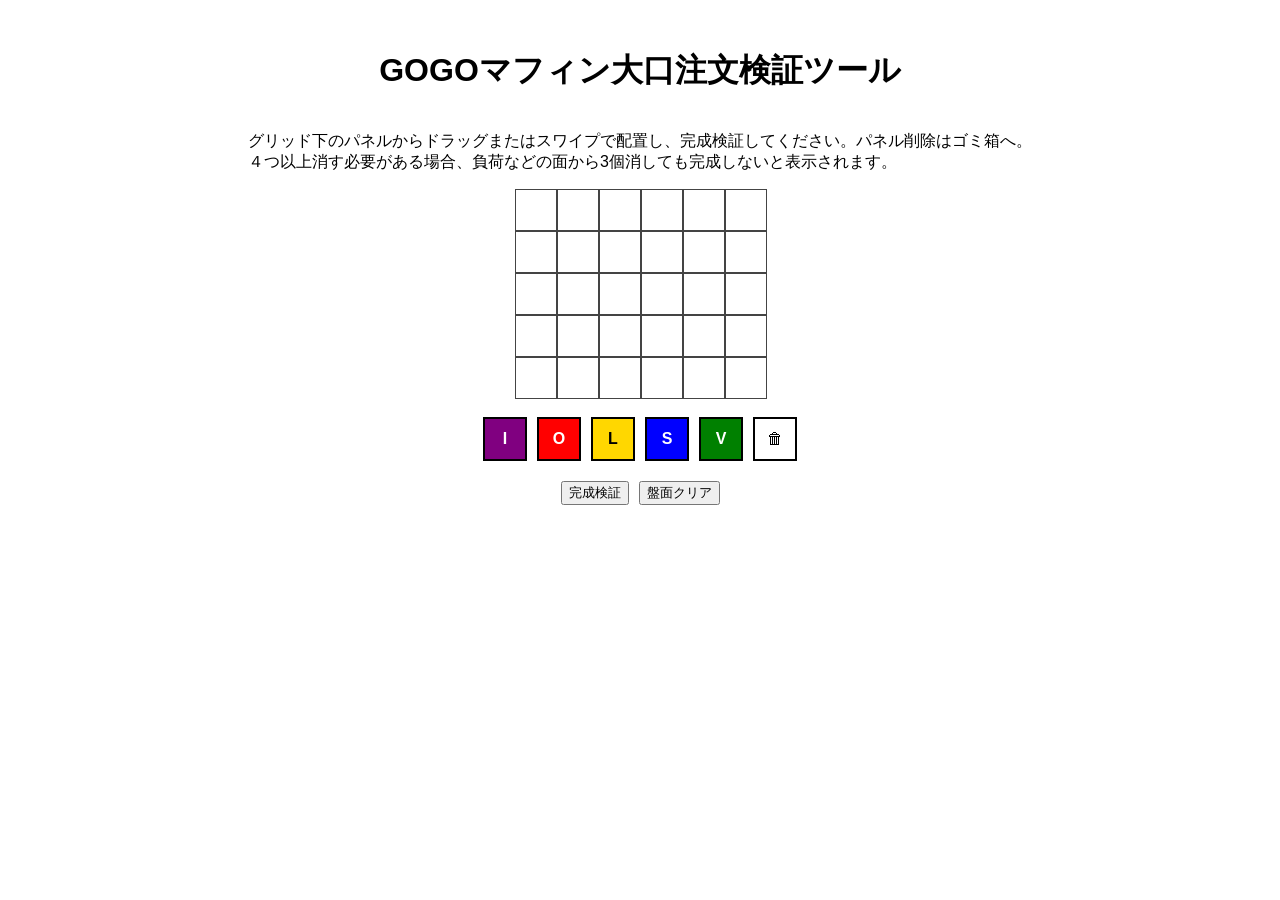
==== index.html @ 42494096 "Update index.html" ====
<!DOCTYPE html>
<html lang="ja">
<head>
<meta charset="UTF-8" />
<meta name="viewport" content="width=device-width, initial-scale=1" />
<title>GOGOマフィン大口注文検証ツール</title>
<link rel="stylesheet" href="styles.css" />
</head>
<body>
  <h1>GOGOマフィン大口注文検証ツール</h1>
  <p>グリッド下のパネルからドラッグまたはスワイプで配置し、完成検証してください。パネル削除はゴミ箱へ。<br>
  ４つ以上消す必要がある場合、負荷などの面から3個消しても完成しないと表示されます。</p>

  <div id="grid" class="grid"></div>

  <div class="palette">
    <div class="panel I" draggable="true" data-type="I">I</div>
    <div class="panel O" draggable="true" data-type="O">O</div>
    <div class="panel L" draggable="true" data-type="L">L</div>
    <div class="panel S" draggable="true" data-type="S">S</div>
    <div class="panel V" draggable="true" data-type="V">V</div>
    <div id="trash" class="trash">🗑</div>
  </div>

  <div class="buttons">
    <button onclick="validateGrid()">完成検証</button>
    <button onclick="clearGrid()">盤面クリア</button>
  </div>

  <div id="result"></div>

  <script src="script.js"></script>
</body>
</html>
---- styles.css ----
body {
  font-family: sans-serif;
  display: flex;
  flex-direction: column;
  align-items: center;
  padding: 20px;
}

.grid {
  display: grid;
  grid-template-columns: repeat(6, 40px);
  grid-template-rows: repeat(5, 40px);
  gap: 2px;
  margin-bottom: 20px;
}

.cell {
  width: 40px;
  height: 40px;
  border: 1px solid #444;
  background-color: white;
  position: relative;
  text-align: center;
  font-weight: bold;
  line-height: 40px;
  user-select: none;
  cursor: default;
}

/* パネルの色 */
.panel.I, .cell.I { background-color: purple; color: white; }
.panel.O, .cell.O { background-color: red; color: white; }
.panel.L, .cell.L { background-color: gold; color: black; }
.panel.S, .cell.S { background-color: blue; color: white; }
.panel.V, .cell.V { background-color: green; color: white; }

/* 明るく薄い色にする highlightクラス */
.cell.highlight.I { background-color: #cbaaff; color: black; }  /* 薄い紫 */
.cell.highlight.O { background-color: #ff9999; color: black; }  /* 薄い赤 */
.cell.highlight.L { background-color: #fff7aa; color: black; }  /* 薄いゴールド */
.cell.highlight.S { background-color: #99bbff; color: black; }  /* 薄い青 */
.cell.highlight.V { background-color: #aaffaa; color: black; }  /* 薄い緑 */

.palette {
  display: flex;
  gap: 10px;
  margin-bottom: 20px;
}

.panel {
  width: 40px;
  height: 40px;
  border: 2px solid black;
  display: flex;
  align-items: center;
  justify-content: center;
  font-weight: bold;
  cursor: grab;
  user-select: none;
}

.trash {
  width: 40px;
  height: 40px;
  border: 2px solid black;
  display: flex;
  align-items: center;
  justify-content: center;
  cursor: pointer;
  user-select: none;
}

.trash.over {
  background-color: #fdd;
}

.buttons {
  display: flex;
  gap: 10px;
  margin-bottom: 10px;
}

#result {
  white-space: pre-wrap;
  margin-top: 10px;
  max-width: 300px;
  font-weight: bold;
}

/* 完成図表示用 */
.result-grid {
  display: grid;
  grid-template-columns: repeat(6, 40px);
  grid-template-rows: repeat(5, 40px);
  gap: 2px;
  margin-top: 10px;
}

.result-cell {
  width: 40px;
  height: 40px;
  text-align: center;
  line-height: 40px;
  font-size: 16px;
  font-weight: bold;
  border: 1px solid #444;
}

.cell {
  -webkit-user-select: none;
  -moz-user-select: none;
  user-select: none;
  -webkit-touch-callout: none;
}
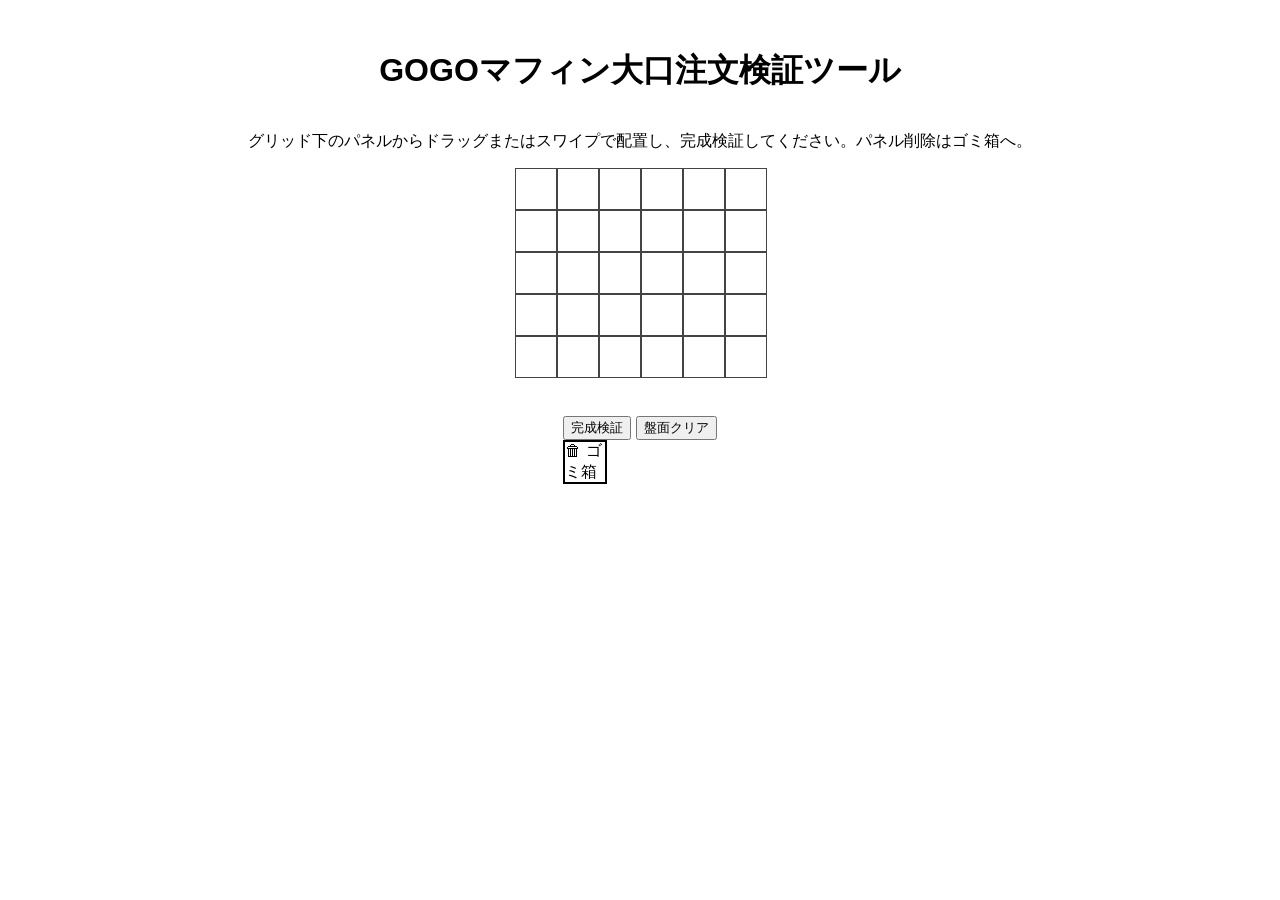
==== commit 97855a6a: "Update index.html" ====
--- a/index.html
+++ b/index.html
@@ -8,23 +8,16 @@
 </head>
 <body>
   <h1>GOGOマフィン大口注文検証ツール</h1>
-  <p>グリッド下のパネルからドラッグまたはスワイプで配置し、完成検証してください。パネル削除はゴミ箱へ。<br>
-  ４つ以上消す必要がある場合、負荷などの面から3個消しても完成しないと表示されます。</p>
+  <p>グリッド下のパネルからドラッグまたはスワイプで配置し、完成検証してください。パネル削除はゴミ箱へ。</p>
 
   <div id="grid" class="grid"></div>
 
-  <div class="palette">
-    <div class="panel I" draggable="true" data-type="I">I</div>
-    <div class="panel O" draggable="true" data-type="O">O</div>
-    <div class="panel L" draggable="true" data-type="L">L</div>
-    <div class="panel S" draggable="true" data-type="S">S</div>
-    <div class="panel V" draggable="true" data-type="V">V</div>
-    <div id="trash" class="trash">🗑</div>
-  </div>
+  <div id="palette" class="palette"></div>
 
-  <div class="buttons">
+  <div class="controls">
     <button onclick="validateGrid()">完成検証</button>
     <button onclick="clearGrid()">盤面クリア</button>
+    <div id="trash" class="trash">🗑 ゴミ箱</div>
   </div>
 
   <div id="result"></div>
--- a/styles.css
+++ b/styles.css
@@ -112,3 +112,9 @@
   user-select: none;
   -webkit-touch-callout: none;
 }
+
+.bright-I { background-color: #d7b3ff; } /* 明るい紫 */
+.bright-O { background-color: #ff9999; } /* 明るい赤 */
+.bright-L { background-color: #fff3b3; color: black; } /* 明るい黄色 */
+.bright-S { background-color: #99bbff; } /* 明るい青 */
+.bright-V { background-color: #99ff99; } /* 明るい緑 */
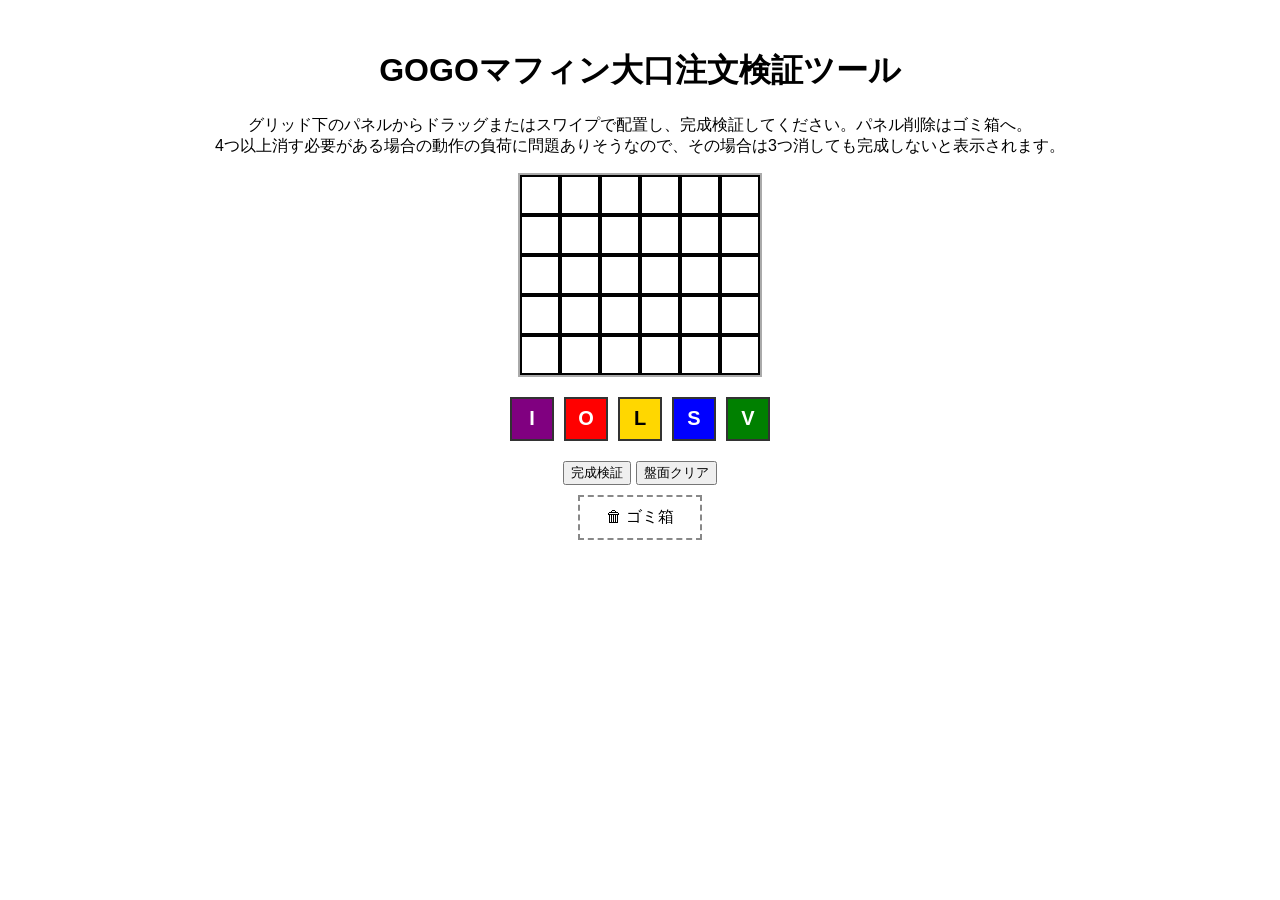
==== commit ea3b25f2: "Update index.html" ====
--- a/index.html
+++ b/index.html
@@ -8,7 +8,8 @@
 </head>
 <body>
   <h1>GOGOマフィン大口注文検証ツール</h1>
-  <p>グリッド下のパネルからドラッグまたはスワイプで配置し、完成検証してください。パネル削除はゴミ箱へ。</p>
+  <p>グリッド下のパネルからドラッグまたはスワイプで配置し、完成検証してください。パネル削除はゴミ箱へ。<br>
+  4つ以上消す必要がある場合の動作の負荷に問題ありそうなので、その場合は3つ消しても完成しないと表示されます。</p>
 
   <div id="grid" class="grid"></div>
 
--- a/styles.css
+++ b/styles.css
@@ -1,8 +1,6 @@
 body {
   font-family: sans-serif;
-  display: flex;
-  flex-direction: column;
-  align-items: center;
+  text-align: center;
   padding: 20px;
 }
 
@@ -10,111 +8,102 @@
   display: grid;
   grid-template-columns: repeat(6, 40px);
   grid-template-rows: repeat(5, 40px);
-  gap: 2px;
-  margin-bottom: 20px;
+  gap: 0;
+  margin: 0 auto 20px auto;
+  border: 2px solid #aaa;
+  width: fit-content; /* ← 幅が必要最小限になる */
 }
 
 .cell {
   width: 40px;
   height: 40px;
-  border: 1px solid #444;
-  background-color: white;
-  position: relative;
-  text-align: center;
+  border: 2px solid #000; /* 線の太さをパネルと同じに */
+  display: flex;
+  justify-content: center;
+  align-items: center;
+  background-color: #fff;
   font-weight: bold;
-  line-height: 40px;
-  user-select: none;
-  cursor: default;
+  font-size: 20px;
+  box-sizing: border-box;
 }
-
-/* パネルの色 */
-.panel.I, .cell.I { background-color: purple; color: white; }
-.panel.O, .cell.O { background-color: red; color: white; }
-.panel.L, .cell.L { background-color: gold; color: black; }
-.panel.S, .cell.S { background-color: blue; color: white; }
-.panel.V, .cell.V { background-color: green; color: white; }
-
-/* 明るく薄い色にする highlightクラス */
-.cell.highlight.I { background-color: #cbaaff; color: black; }  /* 薄い紫 */
-.cell.highlight.O { background-color: #ff9999; color: black; }  /* 薄い赤 */
-.cell.highlight.L { background-color: #fff7aa; color: black; }  /* 薄いゴールド */
-.cell.highlight.S { background-color: #99bbff; color: black; }  /* 薄い青 */
-.cell.highlight.V { background-color: #aaffaa; color: black; }  /* 薄い緑 */
 
 .palette {
   display: flex;
+  justify-content: center;
   gap: 10px;
   margin-bottom: 20px;
 }
 
 .panel {
-  width: 40px;
-  height: 40px;
-  border: 2px solid black;
-  display: flex;
-  align-items: center;
-  justify-content: center;
-  font-weight: bold;
+  width: 40px;         /* 正方形にするため追加 */
+  height: 40px;        /* 正方形にするため追加 */
+  border: 2px solid #333;
   cursor: grab;
   user-select: none;
+  font-weight: bold;
+  display: flex;       /* 中央寄せ */
+  justify-content: center;
+  align-items: center;
+  font-size: 20px;
 }
 
 .trash {
-  width: 40px;
-  height: 40px;
-  border: 2px solid black;
-  display: flex;
-  align-items: center;
-  justify-content: center;
-  cursor: pointer;
-  user-select: none;
+  margin-top: 10px;
+  padding: 10px;
+  border: 2px dashed #888;
+  width: 100px;
+  margin: 10px auto;
 }
 
 .trash.over {
-  background-color: #fdd;
+  background-color: #faa;
 }
 
-.buttons {
-  display: flex;
-  gap: 10px;
-  margin-bottom: 10px;
-}
-
-#result {
-  white-space: pre-wrap;
-  margin-top: 10px;
-  max-width: 300px;
-  font-weight: bold;
-}
-
-/* 完成図表示用 */
 .result-grid {
   display: grid;
   grid-template-columns: repeat(6, 40px);
   grid-template-rows: repeat(5, 40px);
-  gap: 2px;
-  margin-top: 10px;
+  gap: 0;
+  margin: 0 auto 20px auto;
+  border: 2px solid #aaa;
+  width: fit-content; /* ← 幅が必要最小限になる */
 }
 
 .result-cell {
   width: 40px;
   height: 40px;
-  text-align: center;
-  line-height: 40px;
-  font-size: 16px;
+  border: 2px solid #000;
+  display: flex;
+  justify-content: center;
+  align-items: center;
+  background-color: #fff;
   font-weight: bold;
-  border: 1px solid #444;
+  font-size: 20px;
+  box-sizing: border-box;
 }
 
-.cell {
-  -webkit-user-select: none;
-  -moz-user-select: none;
-  user-select: none;
-  -webkit-touch-callout: none;
+
+.highlight {
+  box-shadow: inset 0 0 10px 5px rgba(255,255,255,0.7);
 }
 
-.bright-I { background-color: #d7b3ff; } /* 明るい紫 */
-.bright-O { background-color: #ff9999; } /* 明るい赤 */
-.bright-L { background-color: #fff3b3; color: black; } /* 明るい黄色 */
-.bright-S { background-color: #99bbff; } /* 明るい青 */
-.bright-V { background-color: #99ff99; } /* 明るい緑 */
+.I { background-color: purple; color: white; }
+.O { background-color: red; color: white; }
+.L { background-color: gold; color: black; }
+.S { background-color: blue; color: white; }
+.V { background-color: green; color: white; }
+
+.light-I { background-color: plum; color: white; }
+.light-O { background-color: pink; color: white; }
+.light-L { background-color: khaki; color: black; }
+.light-S { background-color: lightblue; color: white; }
+.light-V { background-color: lightgreen; color: white; }
+
+
+.panel.highlight {
+  filter: brightness(150%);
+}
+
+.controls {
+  margin: 20px 0;
+}
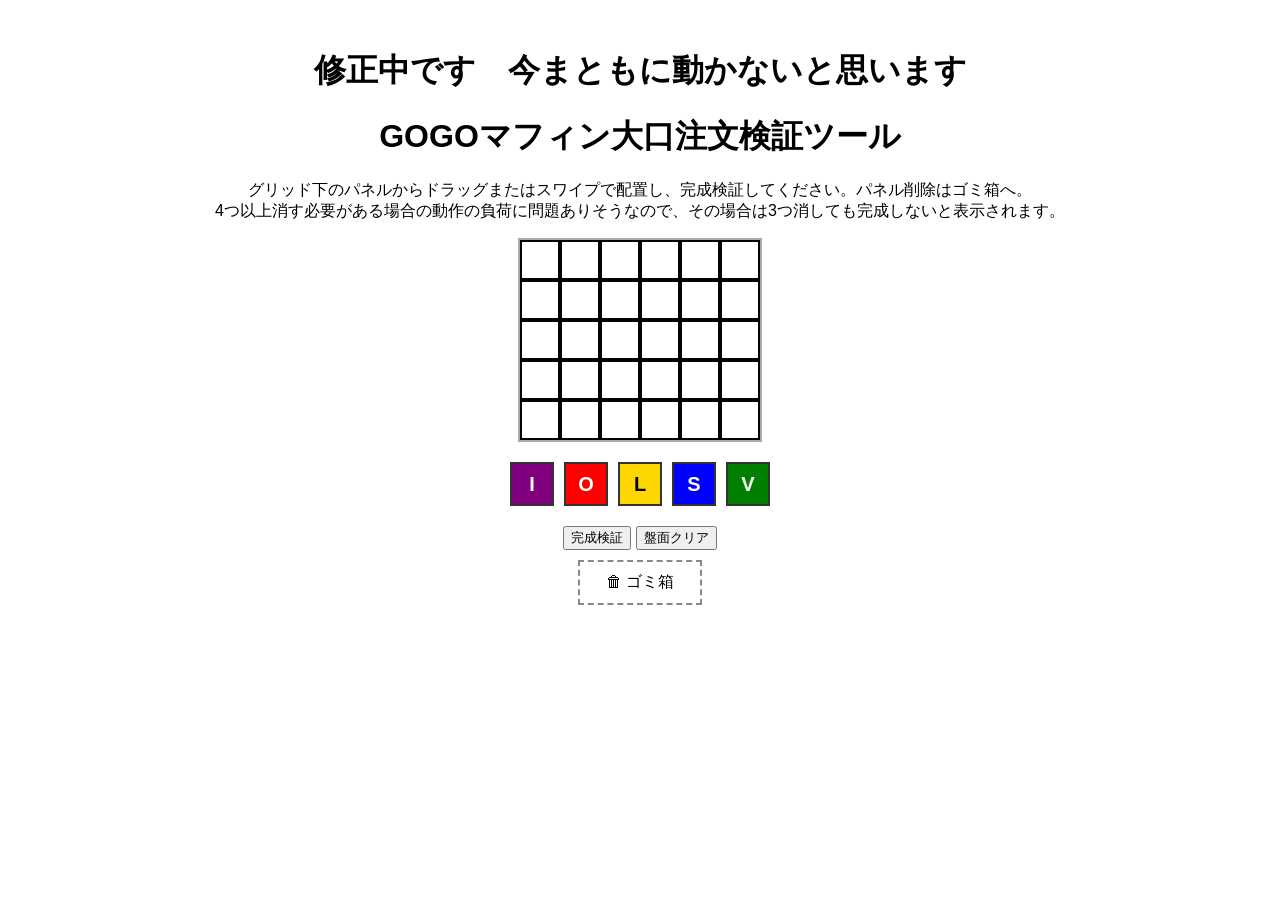
==== commit a70ce4a2: "Update index.html" ====
--- a/index.html
+++ b/index.html
@@ -7,6 +7,9 @@
 <link rel="stylesheet" href="styles.css" />
 </head>
 <body>
+<h1>修正中です　今まともに動かないと思います</h1>
+
+  
   <h1>GOGOマフィン大口注文検証ツール</h1>
   <p>グリッド下のパネルからドラッグまたはスワイプで配置し、完成検証してください。パネル削除はゴミ箱へ。<br>
   4つ以上消す必要がある場合の動作の負荷に問題ありそうなので、その場合は3つ消しても完成しないと表示されます。</p>
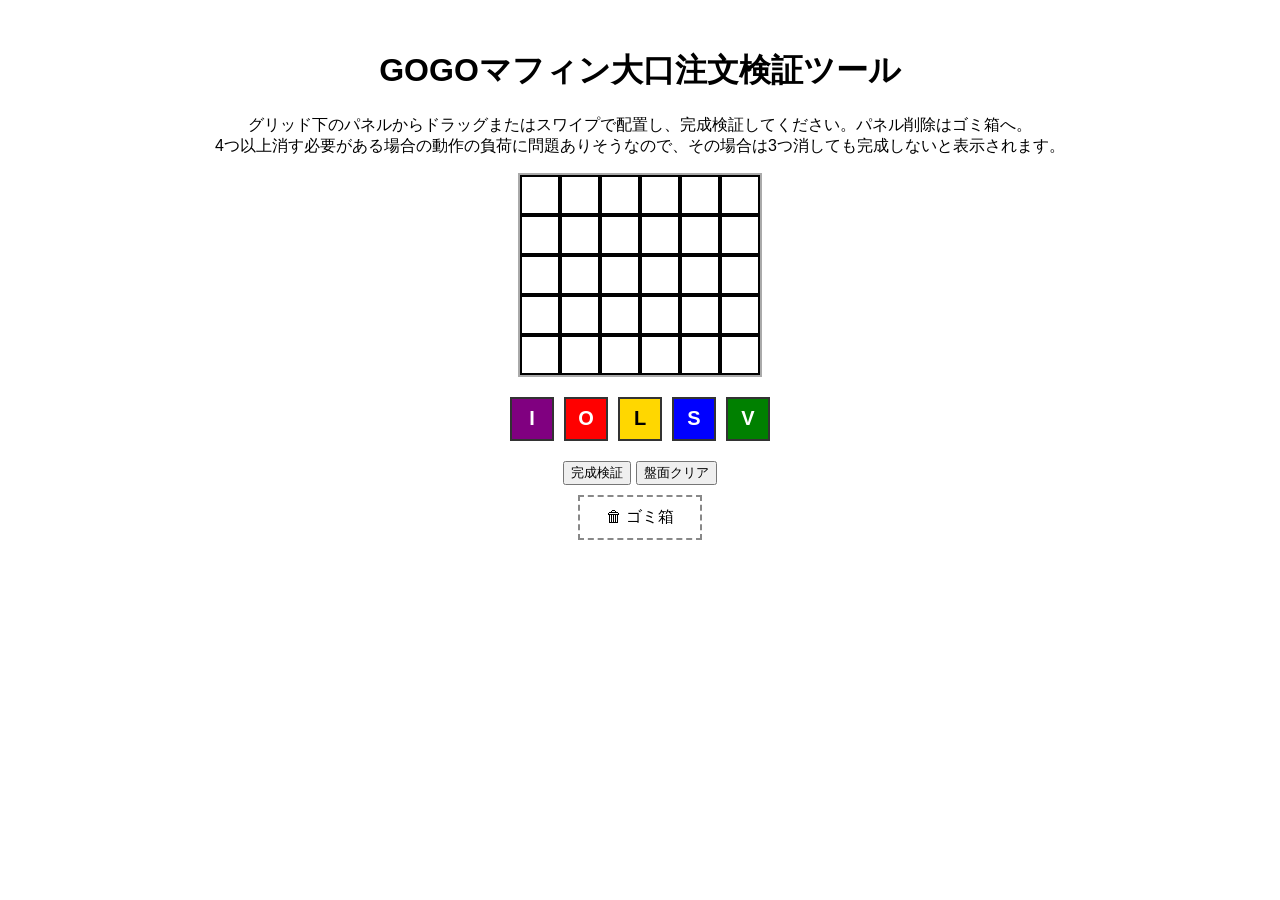
==== commit 200a9580: "Update index.html" ====
--- a/index.html
+++ b/index.html
@@ -7,9 +7,7 @@
 <link rel="stylesheet" href="styles.css" />
 </head>
 <body>
-<h1>修正中です　今まともに動かないと思います</h1>
-
-  
+ 
   <h1>GOGOマフィン大口注文検証ツール</h1>
   <p>グリッド下のパネルからドラッグまたはスワイプで配置し、完成検証してください。パネル削除はゴミ箱へ。<br>
   4つ以上消す必要がある場合の動作の負荷に問題ありそうなので、その場合は3つ消しても完成しないと表示されます。</p>
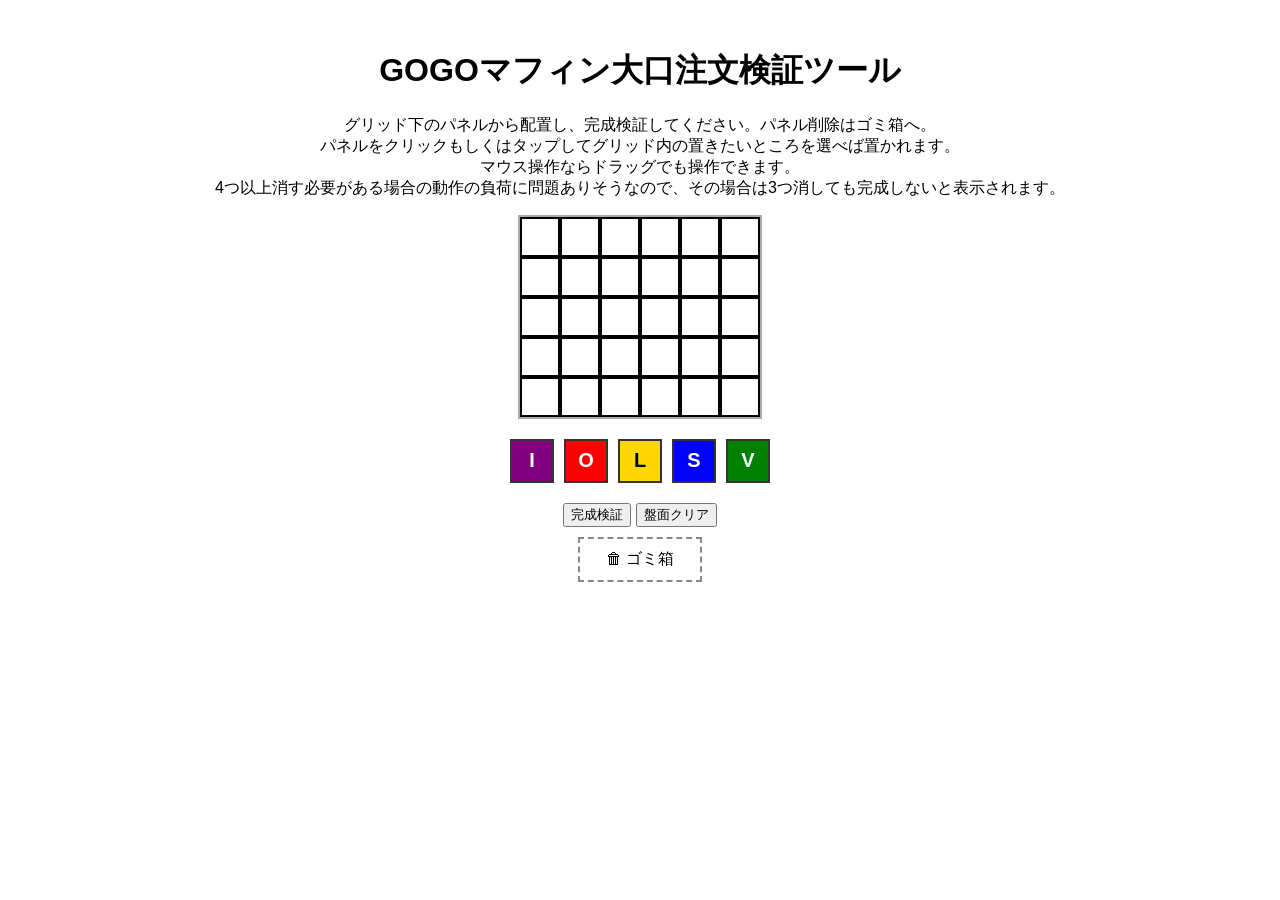
==== commit 7d602ea0: "Update index.html" ====
--- a/index.html
+++ b/index.html
@@ -9,7 +9,9 @@
 <body>
  
   <h1>GOGOマフィン大口注文検証ツール</h1>
-  <p>グリッド下のパネルからドラッグまたはスワイプで配置し、完成検証してください。パネル削除はゴミ箱へ。<br>
+  <p>グリッド下のパネルから配置し、完成検証してください。パネル削除はゴミ箱へ。<br>
+  パネルをクリックもしくはタップしてグリッド内の置きたいところを選べば置かれます。<br>
+  マウス操作ならドラッグでも操作できます。<br>
   4つ以上消す必要がある場合の動作の負荷に問題ありそうなので、その場合は3つ消しても完成しないと表示されます。</p>
 
   <div id="grid" class="grid"></div>
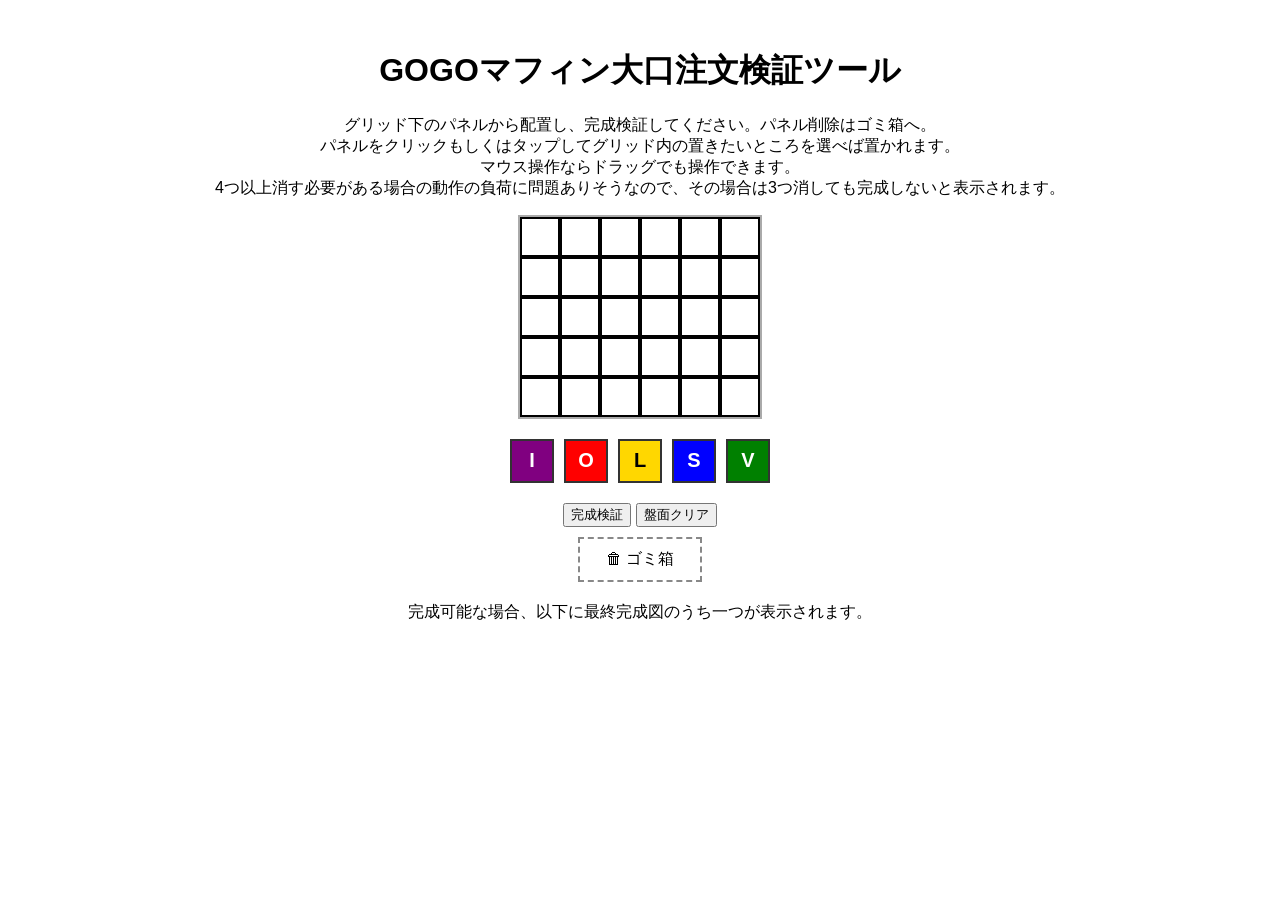
==== commit b94dcdf2: "Update index.html" ====
--- a/index.html
+++ b/index.html
@@ -23,7 +23,7 @@
     <button onclick="clearGrid()">盤面クリア</button>
     <div id="trash" class="trash">🗑 ゴミ箱</div>
   </div>
-
+完成可能な場合、以下に最終完成図のうち一つが表示されます。
   <div id="result"></div>
 
   <script src="script.js"></script>
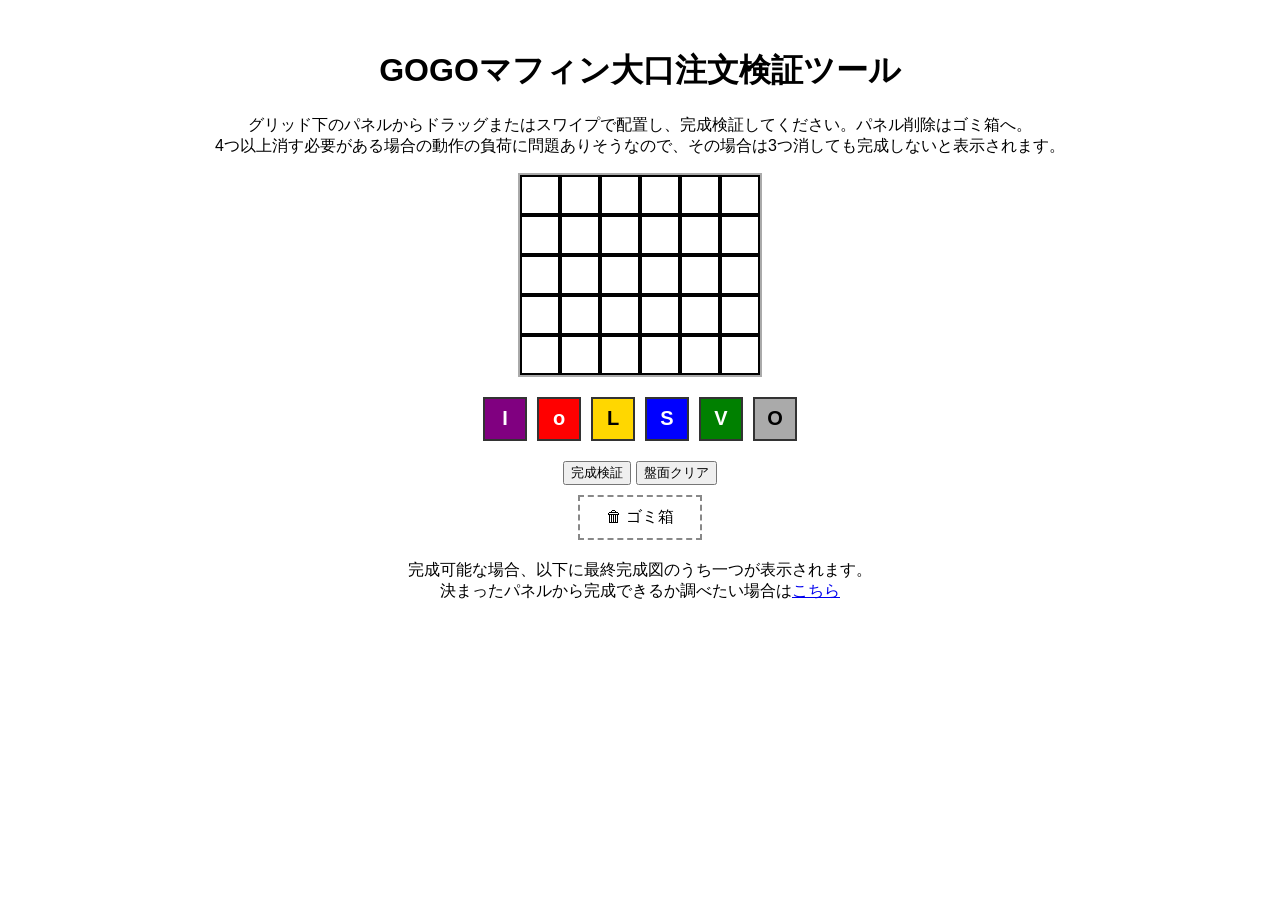
==== commit 16810dc7: "Update index.html" ====
--- a/index.html
+++ b/index.html
@@ -7,11 +7,8 @@
 <link rel="stylesheet" href="styles.css" />
 </head>
 <body>
- 
   <h1>GOGOマフィン大口注文検証ツール</h1>
-  <p>グリッド下のパネルから配置し、完成検証してください。パネル削除はゴミ箱へ。<br>
-  パネルをクリックもしくはタップしてグリッド内の置きたいところを選べば置かれます。<br>
-  マウス操作ならドラッグでも操作できます。<br>
+  <p>グリッド下のパネルからドラッグまたはスワイプで配置し、完成検証してください。パネル削除はゴミ箱へ。<br>
   4つ以上消す必要がある場合の動作の負荷に問題ありそうなので、その場合は3つ消しても完成しないと表示されます。</p>
 
   <div id="grid" class="grid"></div>
@@ -27,5 +24,7 @@
   <div id="result"></div>
 
   <script src="script.js"></script>
+  
+決まったパネルから完成できるか調べたい場合は<a href="ex.htm">こちら</a>
 </body>
 </html>
--- a/styles.css
+++ b/styles.css
@@ -84,20 +84,22 @@
 
 
 .highlight {
-  box-shadow: inset 0 0 10px 5px rgba(255,255,255,0.7);
+  box-shadow: inset 0 0 12px 10px rgba(255,255,255,0.7);
 }
 
 .I { background-color: purple; color: white; }
-.O { background-color: red; color: white; }
+.o { background-color: red; color: white; }
 .L { background-color: gold; color: black; }
 .S { background-color: blue; color: white; }
 .V { background-color: green; color: white; }
+.O { background-color: #aaaaaa; color: black; }
 
 .light-I { background-color: plum; color: white; }
-.light-O { background-color: pink; color: white; }
+.light-o {background-color: pink; color: white; }
 .light-L { background-color: khaki; color: black; }
 .light-S { background-color: lightblue; color: white; }
 .light-V { background-color: lightgreen; color: white; }
+.light-O { background-color: #aaaaaaa; color: black; }
 
 
 .panel.highlight {
